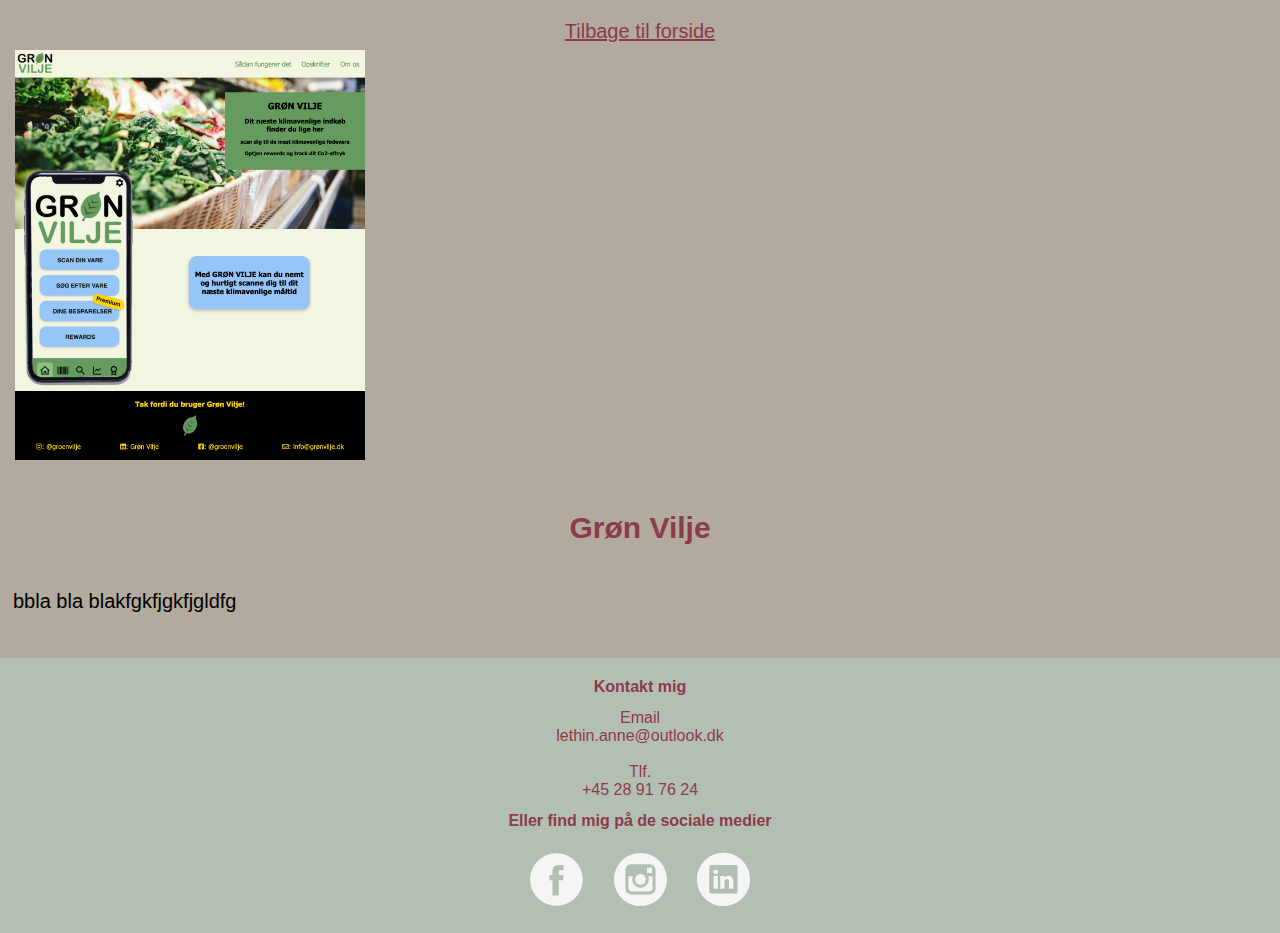
==== html/groenvilje.html @ c2fdbda9 "groenvilje" ====
<!DOCTYPE html>
<html lang="da">
<head>
    <meta charset="UTF-8">
    <meta http-equiv="X-UA-Compatible" content="IE=edge">
    <meta name="viewport" content="width=device-width, initial-scale=1.0">
    <title>rumrejsen</title>
    <link rel="stylesheet" type="text/css" href="style.css">
</head>
<body>
    <header>
        <nav class="navigation">
            <ul class="nav-ul">
                <li><a href="index.html">Tilbage til forside</a></li>
            </ul>
        </nav>
    </header>

    <section>
        <a href="http://annelethin.one/GroenVilje/" target="_blank"><img src="img/groenviljepage.png" alt="groenvilje" class="groen2"></a>
    </section>
    
    <section>
        <h1 class="overskrift2">Grøn Vilje</h1>
        <p class="profil2"> bbla bla blakfgkfjgkfjgldfg
        </p>
    </section>

    <footer>
        <h4 id="kontakt" class="contact"> Kontakt mig</h4>
        <p class="info">
            Email 
            <br>
            lethin.anne@outlook.dk 
            <br><br> 
            Tlf. 
            <br>
            +45 28 91 76 24</p>
        <p class="contact">Eller find mig på de sociale medier</p>
             <a href="https://www.facebook.com/annelethin" target="_blank"><img src="img/facebook-logo-button.svg" alt="facebook-logo" class="facebook"></a>
             <a href="https://www.instagram.com/arnspiff/" target="_blank"><img src="img/instagram-logo.svg" alt="instagram-logo" class="instagram"></a> 
             <a href="https://www.linkedin.com/in/anne-lethin-36533b220/" target="_blank"> <img src="img/linkedin-logo-button.svg" alt="linkedin-logo" class="linkedin"></a>
     </footer>
 
    
</body>
</html>
---- html/style.css ----
*{
    overflow-x: hidden;
    margin: 0;
    padding: 0;
    box-sizing: border-box;
    font-family: Arial, Helvetica, sans-serif;
}
html {
    scroll-behavior: smooth;
}

body {
    background-color: #B2AA9D;
}

.navigation ul {
    width: 100%;
    background: transparent;
    position: absolute;
    z-index: 5;
    text-align: center;
}

.navigation li {
    display: inline;
}

.navigation li a {

    padding: 10px 10px;
    margin: 10px 10px;
    display: inline-block;
    background: transparent;
    color: #8C3B4A;
    text-align: center;
    font-size: 20px;
}

.anne{
   width: 525px;
}

.text-box{
    position: absolute;
    padding: 20px;
    margin: 55px;
    margin-top: -3rem;
    border: 3px;
    border-style:solid;
    border-color: #B4BFB4;
    background-color: #B4BFB4;
    color: #ffff;
    font-size: 25px;
    font-weight: bold;
    text-align: center;


}

.overskrift{
    color: #8C3B4A;
    text-align: center;
    margin-top: 5rem;
}

.moonshine{
    margin: 15px;
    width: 350px;
    align-items: center;
}

.moonshine-hojskole{
    font-size: 20px;
    padding: 10px;
    margin: 10px;

}

.zealand{
    margin: 15px;
    width: 350px;
    align-items: center;
}

.zealand-ballet{
    font-size: 20px;
    padding: 10px;
    margin: 10px;
}

.happyfeet{
    margin: 15px;
    width: 350px;
    align-items: center;
}

.happy{
    font-size: 20px;
    padding: 10px;
    margin: 10px;
}


.groenvilje{
    margin: 15px;
    width: 350px;
    align-items: center;
    background-image: url(img/groenvilje.png);
    }

.groen{
    font-size: 20px;
    padding: 10px;
    margin: 10px;
}

.profil{
    font-size: 20px;
    padding: 10px;
    margin: 10px;

}

.anneprofil{
    position: relative;
    align-items: center;
    margin: 20px 70px 40px 70px;
    
}


footer{
    padding: 10px;
    background-color: #B4BFB4;
    color: #8C3B4A;
    text-align: center;
    
}

.contact{
    font-weight: bold;
    margin: 10px;
}

.info{
    margin: 13px;
}

.facebook{
    width: 75px;
    padding: 10px;
    margin: 2px;
   
   
}

.instagram{
    width: 75px;
    padding: 10px;
    margin: 2px;
    
  
}

.linkedin{
    width: 75px;
    padding: 10px;
    margin: 2px;
    
}

/*Ny side - rumrejsen*/

.moon{
    margin: 15px;
    margin-top: 50px;
    width: 350px;
    align-items: center;
}

.overskrift2{
    color: #8C3B4A;
    text-align: center;
    margin-top: 2rem;
    margin-bottom: 2rem;
    font-size: 30px;
    font-weight: bold;

}

.profil2{
    font-size: 20px;
    padding: 13px;
    margin-bottom: 2rem;
}

/*Ny side - Zealand Ballet*/

.zealand{
    margin: 15px;
    margin-top: 50px;
    width: 350px;
    align-items: center;
}

/*Ny side - Happy Feet */
.happy2{
    margin: 13px;
    margin-top: 50px;
    width: 350px;
    align-items: center;
}

/*Ny side - Grøn Vilje*/

.groen2{
    margin: 15px;
    margin-top: 50px;
    width: 350px;
    align-items: center;

}

/*media*/
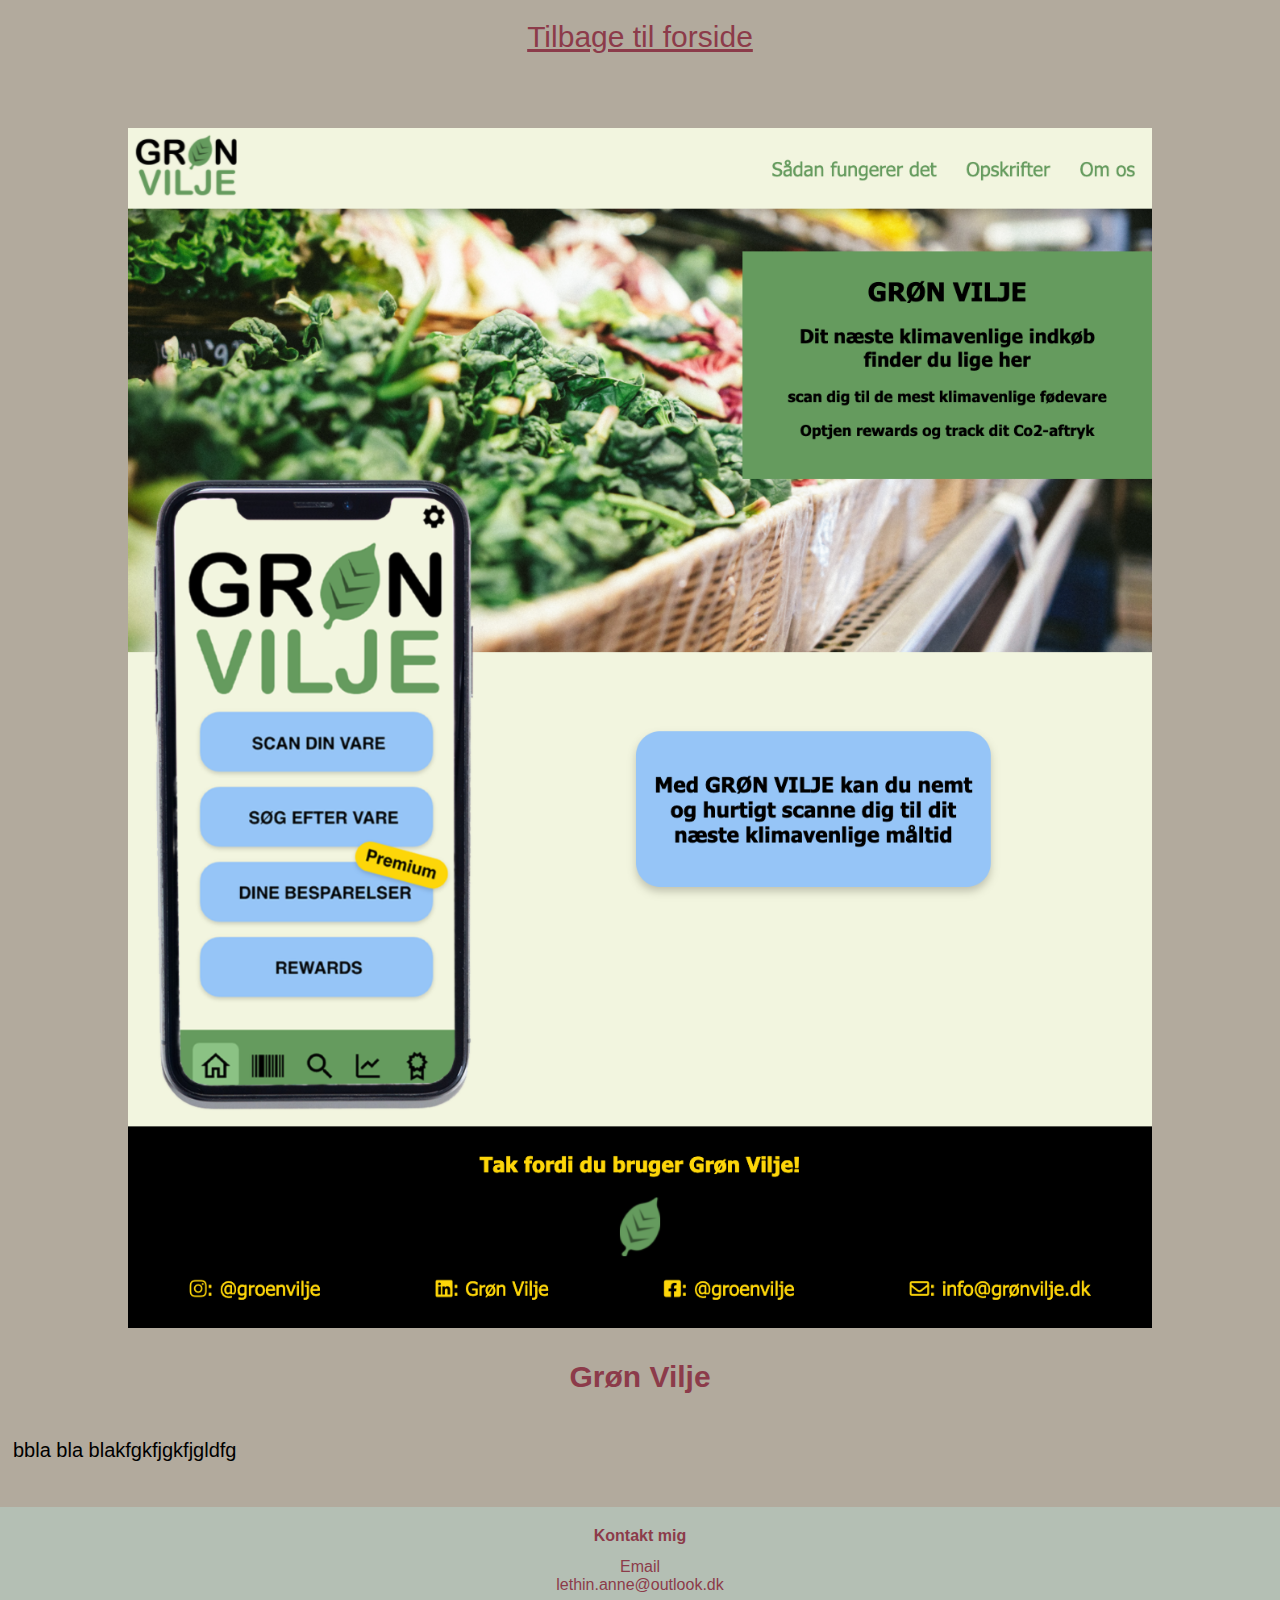
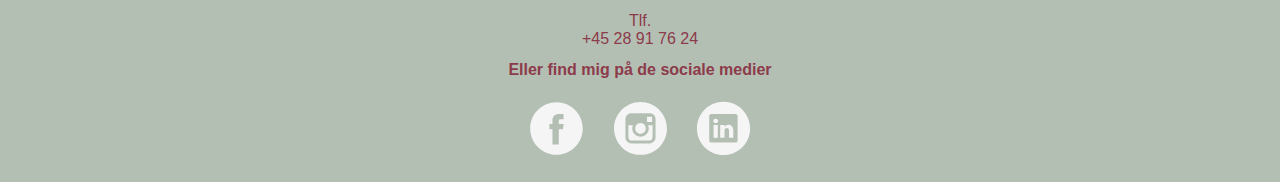
==== commit 690337f3: "validerert" ====
--- a/html/groenvilje.html
+++ b/html/groenvilje.html
@@ -15,12 +15,9 @@
             </ul>
         </nav>
     </header>
-
+    
     <section>
         <a href="http://annelethin.one/GroenVilje/" target="_blank"><img src="img/groenviljepage.png" alt="groenvilje" class="groen2"></a>
-    </section>
-    
-    <section>
         <h1 class="overskrift2">Grøn Vilje</h1>
         <p class="profil2"> bbla bla blakfgkfjgkfjgldfg
         </p>
--- a/html/style.css
+++ b/html/style.css
@@ -37,10 +37,13 @@
 }
 
 .anne{
-   width: 525px;
+   width: 100%;
+   height: 500px;
+   object-fit: cover;
 }
 
 .text-box{
+    width: auto;
     position: absolute;
     padding: 20px;
     margin: 55px;
@@ -64,69 +67,85 @@
 }
 
 .moonshine{
-    margin: 15px;
-    width: 350px;
-    align-items: center;
-}
+    width: 85%;
+    display: block;
+    margin: 0 auto;
+    margin-top: 50px;
+}
+
 
 .moonshine-hojskole{
     font-size: 20px;
     padding: 10px;
+    margin: 20px;
+
+}
+
+.ballet{
+    width: 85%;
+    display: block;
+    margin: 0 auto;
+    margin-top: 50px;
+    
+}
+
+.zealand-ballet{
+    font-size: 20px;
+    padding: 10px;
+    margin: 20px;
+}
+
+.happyfeet{
+    width: 85%;
+    display: block;
+    margin: 0 auto;
+    margin-top: 50px;
+}
+
+
+.happy{
+    font-size: 20px;
+    padding: 10px;
+    margin: 20px;
+}
+
+
+.groenvilje{
+    width: 85%;
+    display: block;
+    margin: 0 auto;
+    margin-top: 50px;
+    background-image: url(img/groenvilje.png);
+    }
+
+.groen{
+    font-size: 20px;
+    padding: 10px;
+    margin: 20px;
+}
+
+.ommig{
+    color: #8C3B4A;
+    text-align: center;
+    margin-top: 5rem;
+
+}
+.profil{
+    font-size: 20px;
+    padding: 10px;
     margin: 10px;
 
 }
 
-.zealand{
-    margin: 15px;
-    width: 350px;
-    align-items: center;
-}
-
-.zealand-ballet{
-    font-size: 20px;
-    padding: 10px;
-    margin: 10px;
-}
-
-.happyfeet{
-    margin: 15px;
-    width: 350px;
-    align-items: center;
-}
-
-.happy{
-    font-size: 20px;
-    padding: 10px;
-    margin: 10px;
-}
-
-
-.groenvilje{
-    margin: 15px;
-    width: 350px;
-    align-items: center;
-    background-image: url(img/groenvilje.png);
-    }
-
-.groen{
-    font-size: 20px;
-    padding: 10px;
-    margin: 10px;
-}
-
-.profil{
-    font-size: 20px;
-    padding: 10px;
-    margin: 10px;
-
-}
-
 .anneprofil{
-    position: relative;
-    align-items: center;
-    margin: 20px 70px 40px 70px;
-    
-}
+    width: 50%;
+    display: block;
+    margin: 0 auto;
+    margin-top: 50px;
+    margin-bottom: 50px;
+}
+    
+    
 
 
 footer{
@@ -150,9 +169,10 @@
     width: 75px;
     padding: 10px;
     margin: 2px;
-   
-   
-}
+    
+
+}
+
 
 .instagram{
     width: 75px;
@@ -172,10 +192,10 @@
 /*Ny side - rumrejsen*/
 
 .moon{
-    margin: 15px;
-    margin-top: 50px;
-    width: 350px;
-    align-items: center;
+    width: 100%;
+    display: block;
+    margin: 0 auto;
+    margin-top: 50px;
 }
 
 .overskrift2{
@@ -197,31 +217,261 @@
 /*Ny side - Zealand Ballet*/
 
 .zealand{
-    margin: 15px;
-    margin-top: 50px;
-    width: 350px;
-    align-items: center;
+    width: 100%;
+    display: block;
+    margin: 0 auto;
+    margin-top: 50px;
 }
 
 /*Ny side - Happy Feet */
 .happy2{
     margin: 13px;
-    margin-top: 50px;
-    width: 350px;
-    align-items: center;
+    width: 100%;
+    display: block;
+    margin: 0 auto;
+    margin-top: 50px;
 }
 
 /*Ny side - Grøn Vilje*/
 
 .groen2{
-    margin: 15px;
-    margin-top: 50px;
-    width: 350px;
-    align-items: center;
-
-}
-
-/*media*/
-
-
-
+    width: 100%;
+    display: block;
+    margin: 0 auto;
+    margin-top: 50px;
+
+}
+
+/*media queries*/
+
+@media screen and (min-width: 500px) {
+    .navigation ul {
+        width: 100%;
+        position: relative;
+        z-index: 5;
+        text-align: center;
+        display: flex;
+        flex-wrap: nowrap;
+        justify-content: space-evenly;
+    }
+
+    .anne{
+        margin-top: -70px;
+    }
+
+    .text-box{
+        width: 75%;
+        position: absolute;
+        margin-right: 5rem;
+        margin-left: 4rem;
+        padding-right: 10px;
+        margin-top: -50px;
+        border: 3px;
+    }  
+    
+    
+    .moon{
+        width: 80%;
+        display: block;
+        margin: 0 auto;
+        margin-top: 50px;
+    }
+
+    
+    .zealand{
+        width: 80%;
+        display: block;
+        margin: 0 auto;
+        margin-top: 50px;
+    }
+
+    .ommig{
+        font-size: 30px;
+        margin-bottom: 10px;
+        margin-top: 10px;
+    }
+
+    .profil{
+        margin: 25px;
+    }
+
+    .happy2{
+        width: 80%;
+        display: block;
+        margin: 0 auto;
+        margin-top: 50px;
+    }
+    
+     .groen2{
+        width: 80%;
+        display: block;
+        margin: 0 auto;
+        margin-top: 50px;}
+}
+
+
+@media screen and (min-width: 700px) {
+
+    .text-box{
+        width: 75%;
+        position: absolute;
+        margin-right: 5rem;
+        margin-left: 6rem;
+        padding: 40px;
+        margin-top: -100px;
+        border: 3px;
+        font-size: 40px;
+       
+    }  
+
+    .overskrift{
+       font-size: 40px;
+       padding-top: 60px;
+       padding-bottom: 10px ;
+    }
+
+    .moonshine{
+        width: 85%;
+        display: block;
+        margin: 0 auto;
+        margin-top: 50px;
+       
+        
+    }
+    .moonshine-hojskole{
+        font-size: 20px;
+        margin: 50px;
+        margin-top: 10px;
+    }
+    .zealand-ballet{
+       font-size: 20px;
+       margin: 50px;
+       margin-top: 10px;
+    }
+    .happy{
+        font-size: 20px;
+        margin: 50px;
+        margin-top: 10px;
+    }
+    
+    .groen{
+        font-size: 20px;
+        margin: 50px;
+        margin-top: 10px;
+    }
+
+    .profil{
+        font-size: 20px;
+        margin: 50px;
+        margin-top: 10px;
+    }
+}
+
+
+@media screen and (min-width: 970px) {
+
+    .navigation li a {
+        font-size: 30px;
+    }
+    .anne{
+        margin-top: -5rem;
+    }
+   
+    .text-box{
+        width: 75%;
+        position: absolute;
+        margin-right: 9rem;
+        margin-left: 10rem;
+        padding: 40px;
+        margin-top: -100px;
+        border: 3px;
+        font-size: 40px;
+       
+    }  
+
+    .overskrift{
+       font-size: 40px;
+       padding-top: 100px;
+       padding-bottom: 40px ;
+    }
+
+    .moonshine{
+        width: 70%;
+        display: block;
+        margin: 0 auto;
+        margin-top: 50px;
+    }
+    .moonshine-hojskole{
+        font-size: 25px;
+        padding-top: 6rem;
+        margin-left: -4rem;
+    }
+    
+    .ballet{
+        width: 70%;
+    }
+    
+    .zealand-ballet{
+       font-size: 25px;
+       padding-top: 7rem;
+       margin-left: -4rem;
+    }
+
+    .happyfeet{
+        width: 70%;
+    }
+    .happy{
+        font-size: 25px;
+        padding-top: 5rem;
+        margin-left: -4rem;
+    }
+
+    .groenvilje{
+        width: 70%;
+    }
+    
+    .groen{
+        font-size: 25px;
+        padding-top: 4rem;
+        margin-left: -4rem;
+    }
+        
+
+    .ommig{
+        font-size: 40px;
+        padding-top: 100px;
+        padding-bottom: 40px;
+        display: block;
+    }
+
+    .profil{
+        font-size: 30px;
+        margin: 50px;
+        margin-top: 10px;
+        margin-left: 5rem;
+    }
+
+    
+
+    .gridcontainer{
+        display: grid;
+        grid-template-rows: repeat(3, 1fr);
+        grid-template-columns: repeat(2, 1fr);
+       
+    }
+
+    .profil-centent {
+        display: flex;
+        flex-direction: column;
+        justify-content: center;
+        align-items: center;
+    }
+    .profil-centent img {
+        display: block;
+        margin-left: 6rem;
+        width: 65%;
+        
+       
+    }
+
+}      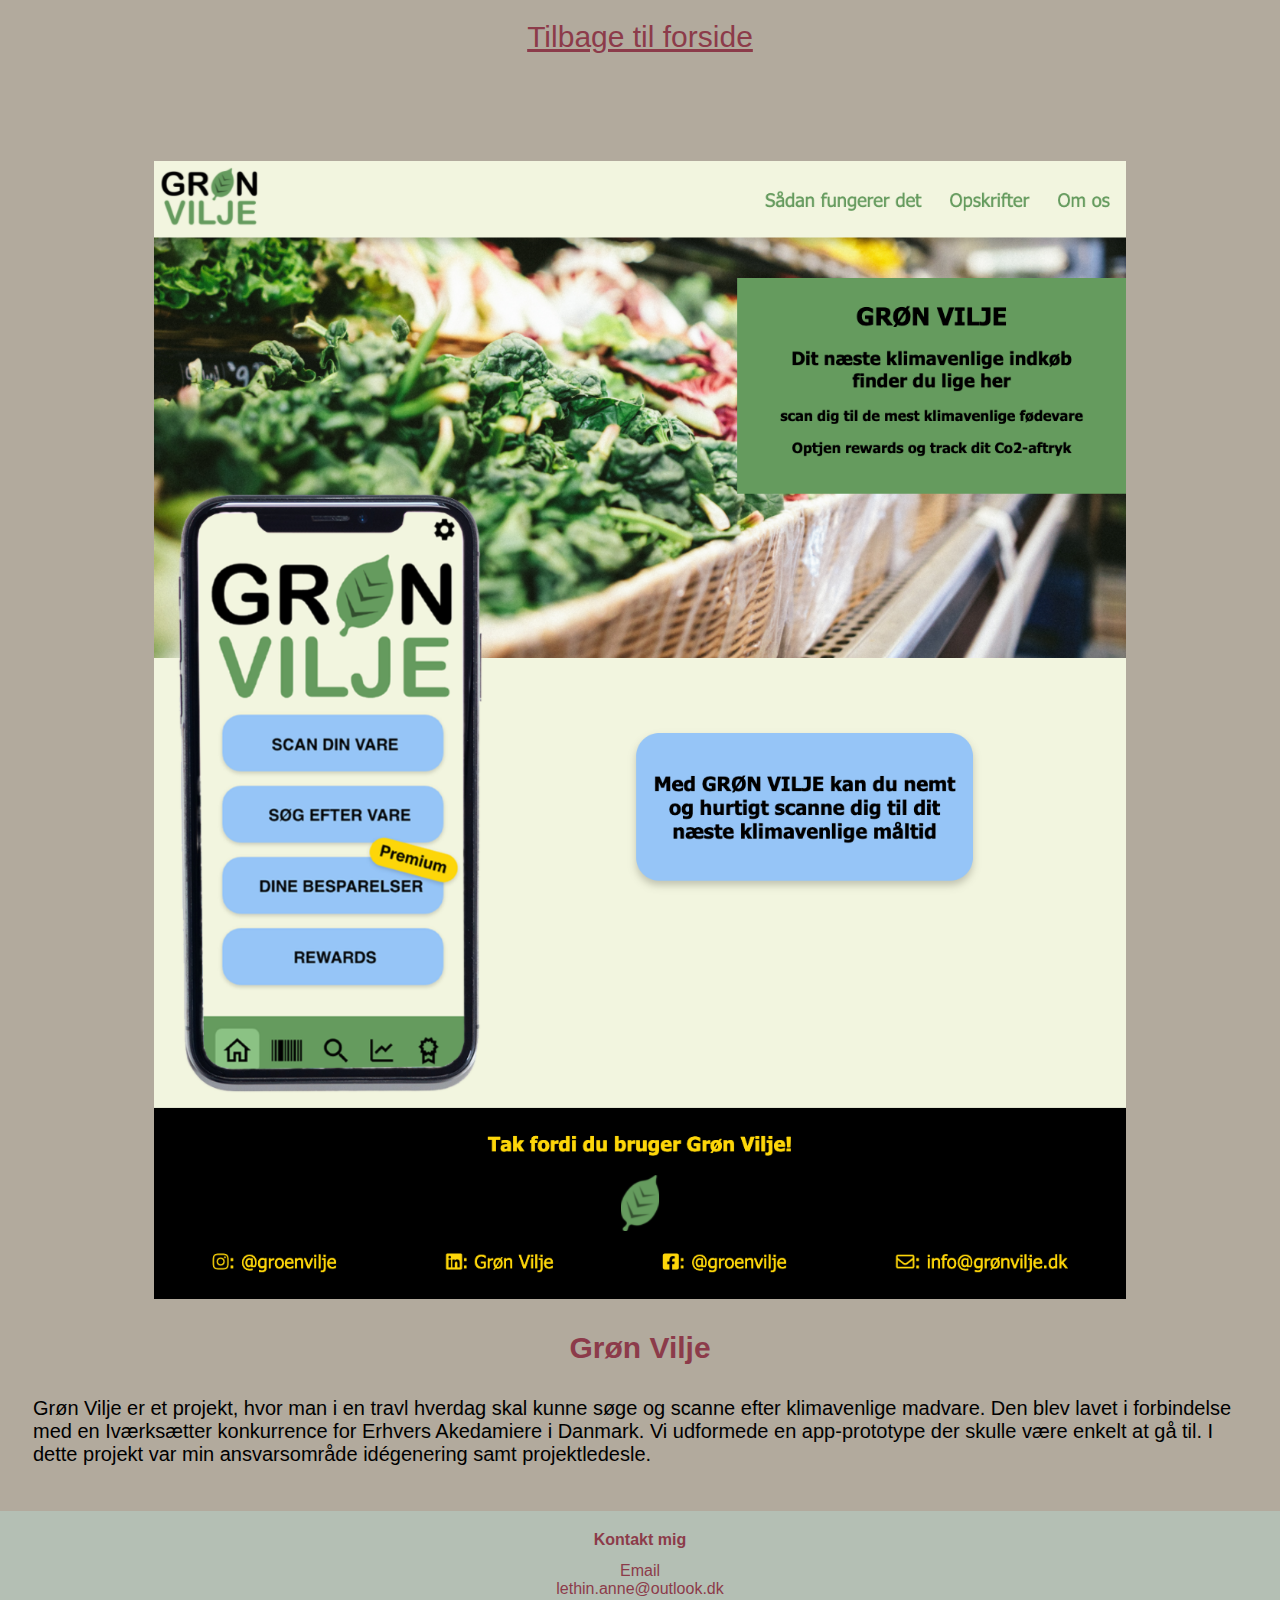
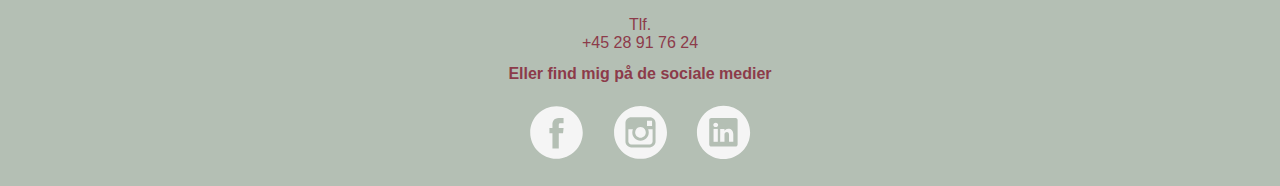
==== commit 10102d68: "ændring af overskrift" ====
--- a/html/groenvilje.html
+++ b/html/groenvilje.html
@@ -1,5 +1,6 @@
 <!DOCTYPE html>
 <html lang="da">
+
 <head>
     <meta charset="UTF-8">
     <meta http-equiv="X-UA-Compatible" content="IE=edge">
@@ -7,6 +8,7 @@
     <title>rumrejsen</title>
     <link rel="stylesheet" type="text/css" href="style.css">
 </head>
+
 <body>
     <header>
         <nav class="navigation">
@@ -15,30 +17,38 @@
             </ul>
         </nav>
     </header>
-    
-    <section>
-        <a href="http://annelethin.one/GroenVilje/" target="_blank"><img src="img/groenviljepage.png" alt="groenvilje" class="groen2"></a>
+
+    <section class="profil2">
+        <a href="http://annelethin.one/GroenVilje/" target="_blank"><img src="img/groenviljepage.png" alt="groenvilje"
+                class="groen2"></a>
         <h1 class="overskrift2">Grøn Vilje</h1>
-        <p class="profil2"> bbla bla blakfgkfjgkfjgldfg
+        <p> Grøn Vilje er et projekt, hvor man i en travl hverdag skal kunne søge og scanne efter klimavenlige madvare. 
+            Den blev lavet i forbindelse med en Iværksætter konkurrence for Erhvers Akedamiere i Danmark. 
+            Vi udformede en app-prototype der skulle være enkelt at gå til. 
+            I dette projekt var min ansvarsområde idégenering samt projektledesle.
         </p>
     </section>
 
     <footer>
         <h4 id="kontakt" class="contact"> Kontakt mig</h4>
         <p class="info">
-            Email 
+            Email
             <br>
-            lethin.anne@outlook.dk 
-            <br><br> 
-            Tlf. 
+            lethin.anne@outlook.dk
+            <br><br>
+            Tlf.
             <br>
             +45 28 91 76 24</p>
         <p class="contact">Eller find mig på de sociale medier</p>
-             <a href="https://www.facebook.com/annelethin" target="_blank"><img src="img/facebook-logo-button.svg" alt="facebook-logo" class="facebook"></a>
-             <a href="https://www.instagram.com/arnspiff/" target="_blank"><img src="img/instagram-logo.svg" alt="instagram-logo" class="instagram"></a> 
-             <a href="https://www.linkedin.com/in/anne-lethin-36533b220/" target="_blank"> <img src="img/linkedin-logo-button.svg" alt="linkedin-logo" class="linkedin"></a>
-     </footer>
- 
-    
+        <a href="https://www.facebook.com/annelethin" target="_blank"><img src="img/facebook-logo-button.svg"
+                alt="facebook-logo" class="facebook"></a>
+        <a href="https://www.instagram.com/arnspiff/" target="_blank"><img src="img/instagram-logo.svg"
+                alt="instagram-logo" class="instagram"></a>
+        <a href="https://www.linkedin.com/in/anne-lethin-36533b220/" target="_blank"> <img
+                src="img/linkedin-logo-button.svg" alt="linkedin-logo" class="linkedin"></a>
+    </footer>
+
+
 </body>
+
 </html>--- a/html/style.css
+++ b/html/style.css
@@ -1,10 +1,11 @@
-*{
+* {
     overflow-x: hidden;
     margin: 0;
     padding: 0;
     box-sizing: border-box;
     font-family: Arial, Helvetica, sans-serif;
 }
+
 html {
     scroll-behavior: smooth;
 }
@@ -36,20 +37,20 @@
     font-size: 20px;
 }
 
-.anne{
-   width: 100%;
-   height: 500px;
-   object-fit: cover;
-}
-
-.text-box{
+.anne {
+    width: 100%;
+    height: 500px;
+    object-fit: cover;
+}
+
+.text-box {
     width: auto;
     position: absolute;
     padding: 20px;
     margin: 55px;
     margin-top: -3rem;
     border: 3px;
-    border-style:solid;
+    border-style: solid;
     border-color: #B4BFB4;
     background-color: #B4BFB4;
     color: #ffff;
@@ -60,13 +61,13 @@
 
 }
 
-.overskrift{
+.overskrift {
     color: #8C3B4A;
     text-align: center;
     margin-top: 5rem;
 }
 
-.moonshine{
+.moonshine {
     width: 85%;
     display: block;
     margin: 0 auto;
@@ -74,28 +75,28 @@
 }
 
 
-.moonshine-hojskole{
+.moonshine-hojskole {
     font-size: 20px;
     padding: 10px;
     margin: 20px;
 
 }
 
-.ballet{
+.ballet {
     width: 85%;
     display: block;
     margin: 0 auto;
     margin-top: 50px;
-    
-}
-
-.zealand-ballet{
+
+}
+
+.zealand-ballet {
     font-size: 20px;
     padding: 10px;
     margin: 20px;
 }
 
-.happyfeet{
+.happyfeet {
     width: 85%;
     display: block;
     margin: 0 auto;
@@ -103,102 +104,103 @@
 }
 
 
-.happy{
+.happy {
     font-size: 20px;
     padding: 10px;
     margin: 20px;
 }
 
 
-.groenvilje{
+.groenvilje {
     width: 85%;
     display: block;
     margin: 0 auto;
     margin-top: 50px;
     background-image: url(img/groenvilje.png);
-    }
-
-.groen{
+}
+
+.groen {
     font-size: 20px;
     padding: 10px;
     margin: 20px;
 }
 
-.ommig{
+.ommig {
     color: #8C3B4A;
     text-align: center;
     margin-top: 5rem;
 
 }
-.profil{
+
+.profil {
     font-size: 20px;
     padding: 10px;
     margin: 10px;
 
 }
 
-.anneprofil{
+.anneprofil {
     width: 50%;
     display: block;
     margin: 0 auto;
     margin-top: 50px;
     margin-bottom: 50px;
 }
-    
-    
-
-
-footer{
+
+
+
+
+footer {
     padding: 10px;
     background-color: #B4BFB4;
     color: #8C3B4A;
     text-align: center;
-    
-}
-
-.contact{
+
+}
+
+.contact {
     font-weight: bold;
     margin: 10px;
 }
 
-.info{
+.info {
     margin: 13px;
 }
 
-.facebook{
+.facebook {
     width: 75px;
     padding: 10px;
     margin: 2px;
-    
-
-}
-
-
-.instagram{
+
+
+}
+
+
+.instagram {
     width: 75px;
     padding: 10px;
     margin: 2px;
-    
-  
-}
-
-.linkedin{
+
+
+}
+
+.linkedin {
     width: 75px;
     padding: 10px;
     margin: 2px;
-    
+
 }
 
 /*Ny side - rumrejsen*/
 
-.moon{
-    width: 100%;
-    display: block;
-    margin: 0 auto;
-    margin-top: 50px;
-}
-
-.overskrift2{
+.moon {
+    width: 100%;
+    display: block;
+    margin: 0 auto;
+    margin-top: 50px;
+}
+
+.overskrift2 {
     color: #8C3B4A;
     text-align: center;
     margin-top: 2rem;
@@ -208,15 +210,16 @@
 
 }
 
-.profil2{
+.profil2 {
     font-size: 20px;
     padding: 13px;
+    margin: 20px;
     margin-bottom: 2rem;
 }
 
 /*Ny side - Zealand Ballet*/
 
-.zealand{
+.zealand {
     width: 100%;
     display: block;
     margin: 0 auto;
@@ -224,7 +227,7 @@
 }
 
 /*Ny side - Happy Feet */
-.happy2{
+.happy2 {
     margin: 13px;
     width: 100%;
     display: block;
@@ -234,7 +237,7 @@
 
 /*Ny side - Grøn Vilje*/
 
-.groen2{
+.groen2 {
     width: 100%;
     display: block;
     margin: 0 auto;
@@ -255,11 +258,11 @@
         justify-content: space-evenly;
     }
 
-    .anne{
+    .anne {
         margin-top: -70px;
     }
 
-    .text-box{
+    .text-box {
         width: 75%;
         position: absolute;
         margin-right: 5rem;
@@ -267,52 +270,53 @@
         padding-right: 10px;
         margin-top: -50px;
         border: 3px;
-    }  
-    
-    
-    .moon{
+    }
+
+
+    .moon {
         width: 80%;
         display: block;
         margin: 0 auto;
         margin-top: 50px;
     }
 
-    
-    .zealand{
+
+    .zealand {
         width: 80%;
         display: block;
         margin: 0 auto;
         margin-top: 50px;
     }
 
-    .ommig{
+    .ommig {
         font-size: 30px;
         margin-bottom: 10px;
         margin-top: 10px;
     }
 
-    .profil{
+    .profil {
         margin: 25px;
     }
 
-    .happy2{
+    .happy2 {
         width: 80%;
         display: block;
         margin: 0 auto;
         margin-top: 50px;
     }
-    
-     .groen2{
+
+    .groen2 {
         width: 80%;
         display: block;
         margin: 0 auto;
-        margin-top: 50px;}
+        margin-top: 50px;
+    }
 }
 
 
 @media screen and (min-width: 700px) {
 
-    .text-box{
+    .text-box {
         width: 75%;
         position: absolute;
         margin-right: 5rem;
@@ -321,46 +325,49 @@
         margin-top: -100px;
         border: 3px;
         font-size: 40px;
-       
-    }  
-
-    .overskrift{
-       font-size: 40px;
-       padding-top: 60px;
-       padding-bottom: 10px ;
-    }
-
-    .moonshine{
+
+    }
+
+    .overskrift {
+        font-size: 40px;
+        padding-top: 60px;
+        padding-bottom: 10px;
+    }
+
+    .moonshine {
         width: 85%;
         display: block;
         margin: 0 auto;
         margin-top: 50px;
-       
-        
-    }
-    .moonshine-hojskole{
+
+
+    }
+
+    .moonshine-hojskole {
         font-size: 20px;
         margin: 50px;
         margin-top: 10px;
     }
-    .zealand-ballet{
-       font-size: 20px;
-       margin: 50px;
-       margin-top: 10px;
-    }
-    .happy{
+
+    .zealand-ballet {
         font-size: 20px;
         margin: 50px;
         margin-top: 10px;
     }
-    
-    .groen{
+
+    .happy {
         font-size: 20px;
         margin: 50px;
         margin-top: 10px;
     }
 
-    .profil{
+    .groen {
+        font-size: 20px;
+        margin: 50px;
+        margin-top: 10px;
+    }
+
+    .profil {
         font-size: 20px;
         margin: 50px;
         margin-top: 10px;
@@ -373,11 +380,12 @@
     .navigation li a {
         font-size: 30px;
     }
-    .anne{
+
+    .anne {
         margin-top: -5rem;
     }
-   
-    .text-box{
+
+    .text-box {
         width: 75%;
         position: absolute;
         margin-right: 9rem;
@@ -386,92 +394,89 @@
         margin-top: -100px;
         border: 3px;
         font-size: 40px;
-       
-    }  
-
-    .overskrift{
-       font-size: 40px;
-       padding-top: 100px;
-       padding-bottom: 40px ;
-    }
-
-    .moonshine{
+
+    }
+
+    .overskrift {
+        font-size: 50px;
+        padding-top: 100px;
+        padding-bottom: 40px;
+        display: block;
+    }
+
+    .moonshine {
         width: 70%;
         display: block;
         margin: 0 auto;
         margin-top: 50px;
     }
-    .moonshine-hojskole{
+
+    .moonshine-hojskole {
         font-size: 25px;
         padding-top: 6rem;
         margin-left: -4rem;
     }
-    
-    .ballet{
+
+    .ballet {
         width: 70%;
     }
-    
-    .zealand-ballet{
-       font-size: 25px;
-       padding-top: 7rem;
-       margin-left: -4rem;
-    }
-
-    .happyfeet{
+
+    .zealand-ballet {
+        font-size: 25px;
+        padding-top: 7rem;
+        margin-left: -4rem;
+    }
+
+    .happyfeet {
         width: 70%;
     }
-    .happy{
+
+    .happy {
         font-size: 25px;
         padding-top: 5rem;
         margin-left: -4rem;
     }
 
-    .groenvilje{
+    .groenvilje {
         width: 70%;
     }
-    
-    .groen{
+
+    .groen {
         font-size: 25px;
         padding-top: 4rem;
         margin-left: -4rem;
     }
-        
-
-    .ommig{
-        font-size: 40px;
+
+
+    .ommig {
         padding-top: 100px;
         padding-bottom: 40px;
         display: block;
     }
 
-    .profil{
+    .profil {
         font-size: 30px;
         margin: 50px;
         margin-top: 10px;
         margin-left: 5rem;
     }
 
-    
-
-    .gridcontainer{
+
+
+    .gridcontainer {
         display: grid;
         grid-template-rows: repeat(3, 1fr);
         grid-template-columns: repeat(2, 1fr);
-       
-    }
-
-    .profil-centent {
+
+    }
+
+
+
+    .anneprofil {
+        width: 25%;
         display: flex;
         flex-direction: column;
         justify-content: center;
-        align-items: center;
-    }
-    .profil-centent img {
-        display: block;
-        margin-left: 6rem;
-        width: 65%;
-        
-       
-    }
-
-}      +    }
+
+}